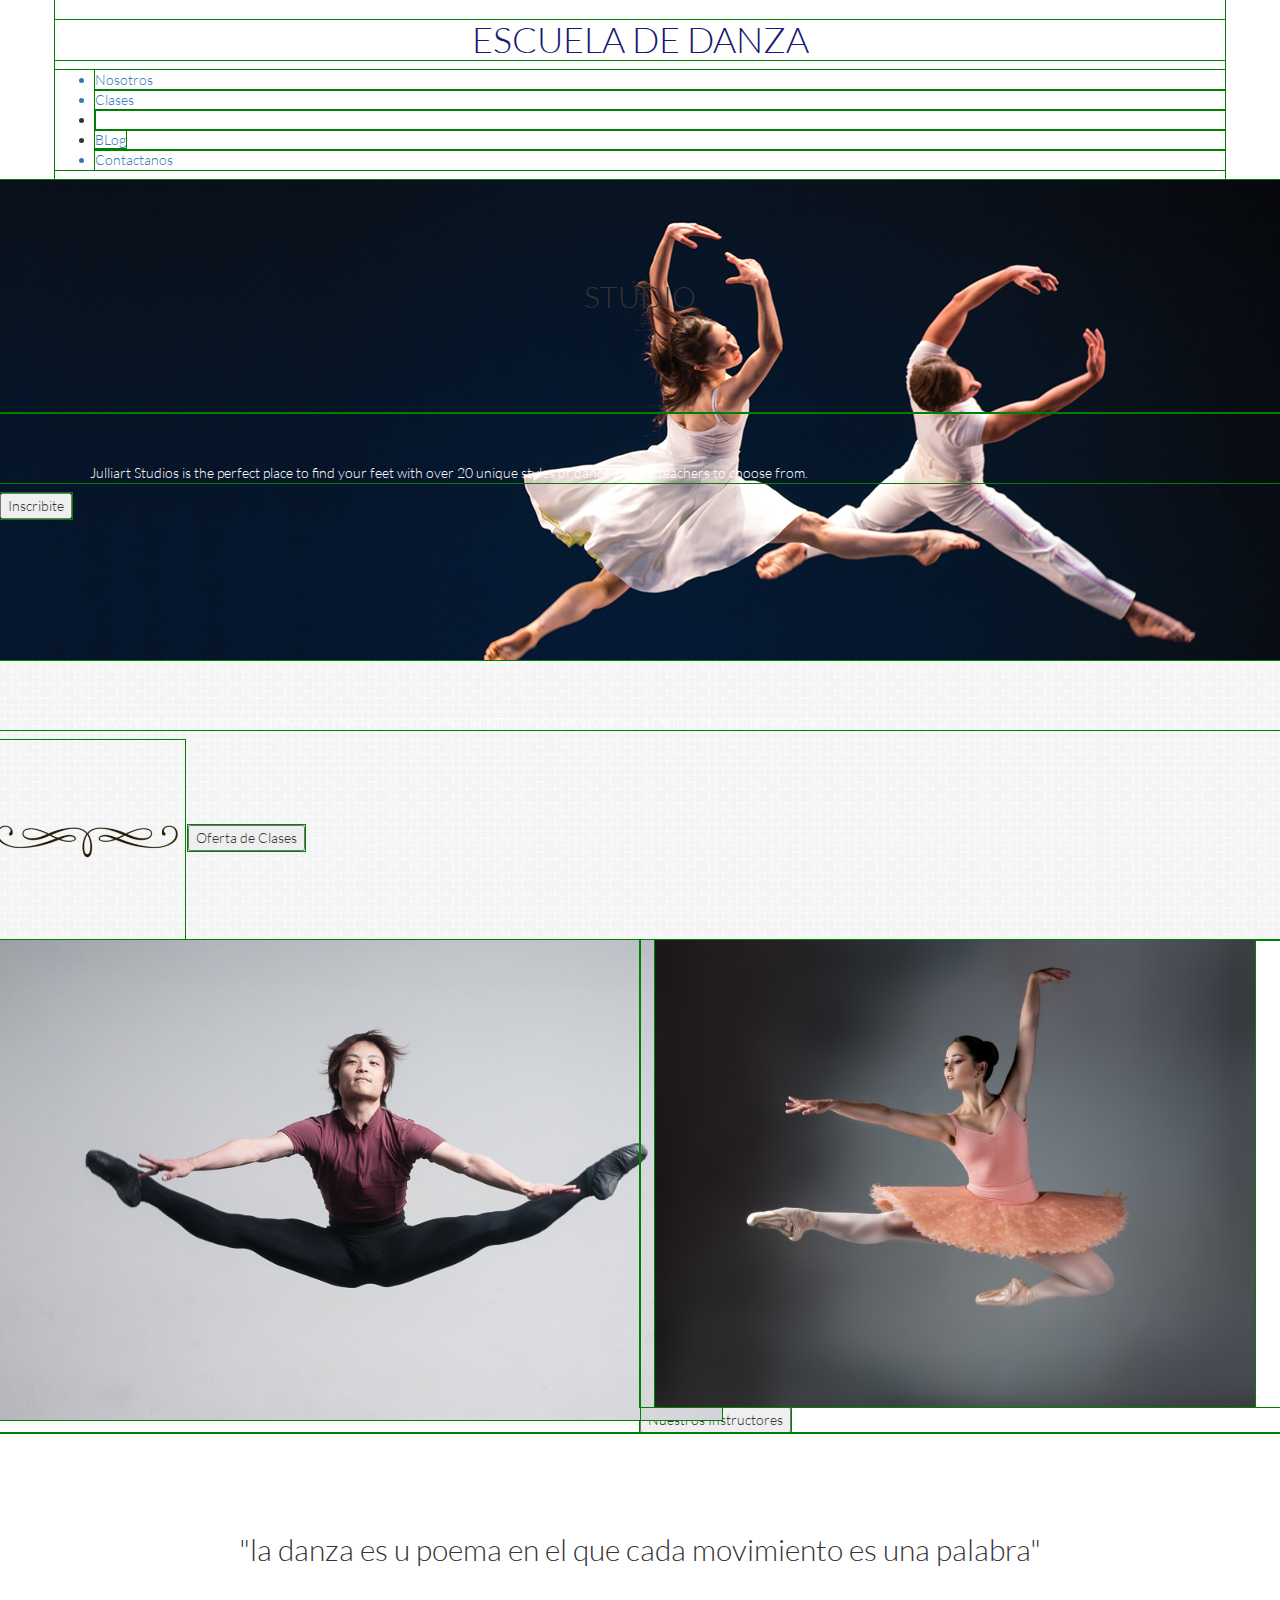
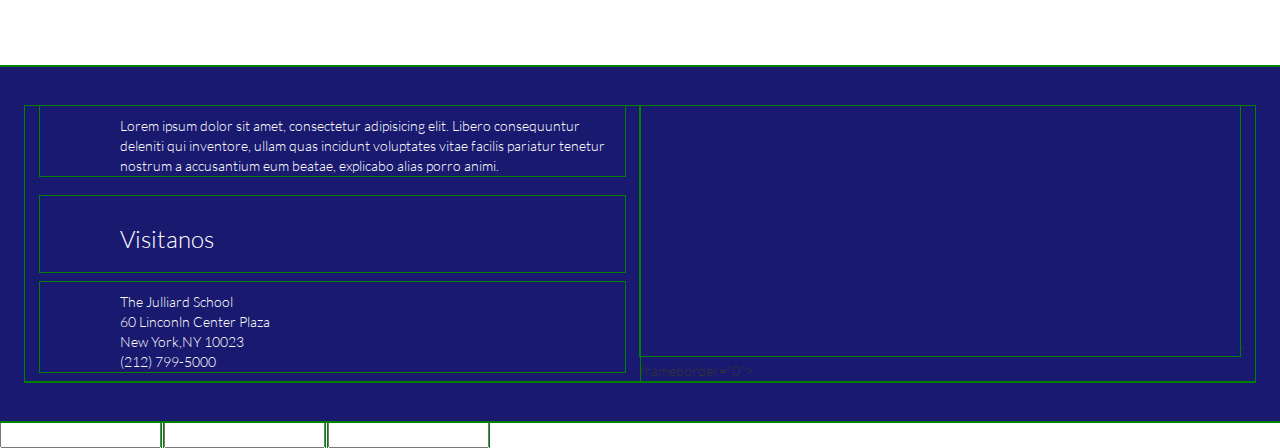
==== index.html @ e8a9543d "avance" ====
<!DOCTYPE html>
<html>
<head>
	<meta charset="UTF-8">
	<title>Escuela de Danza</title>
	<link rel='stylesheet' type='text/css' href='http://fonts.googleapis.com/css?family=Montserrat:400,700'>
	<link rel="stylesheet" type="text/css" href="css/bootstrap.css">
	<link rel="stylesheet" type="text/css" href="css/utilities.css">
	<link rel="stylesheet" type="text/css" href="css/common.css">
	<link rel="stylesheet" type="text/css" href="css/main.css">
</head>
<body>
	<!-- header -->
	<header>
		    <div class="container">
                <div class="row">
                    <div class="HERO">
                        <h1>ESCUELA DE DANZA </h1>
                         <ul>
                              <a href="#"><li>Nosotros</li></a>
                              <a href="#"><li>Clases<li></a>
                              <a href="#"><li>BLog</li></a>
                              <a href="#"><li>Contactanos</li></a>
                         </ul>
                    </div>
                </div>
            </div>
            
            
            <div class="hero section">
                <div class="row">
                   <div class="col-md-12">
                     <div class="letra">
                       <h2>STUDIO</h2>
                       <p>Julliart Studios is the perfect place to find your feet with over 20 unique styles of dance and 80 teachers to choose from.</p><button> Inscribite</button>
                      </div>
                   </div>
                </div>
            </div>
     </header>
       
 <!-- section -->
      
       <section class="medio">
         
         
          <div class="row">
            <div class="col-md-">
                <p>Julliart cuenta con una amplia trayectora y reputacion ,brindando una formacion de excelencia a cientos de amantes de la danza </p><img src="img/decoration_1.png" height=200px>
                <button>Oferta de Clases</button>
            </div>
         </div>
     </section>
          
         <section class="profesores">
        
            <div class="row">
              <div class="col-md-6">
                    <img src="img/instructor_4.jpg" height=480px >
              </div>
              <div class="col-md-6">
                    <img src="img/profesor_9.jpg" alt="">  
              </div>
              
              <button>Nuestros Instructores</button>
            </div>
            
            <h2>"la danza es u poema en el que cada movimiento es una palabra"</h2>
  
       </section> 
             
  <section class="mapa">
    <div class="row">
       <div class="parrafo">
          <div class="col-md-6">
             <p>Lorem ipsum dolor sit amet, consectetur adipisicing elit. Libero consequuntur deleniti qui inventore, ullam quas incidunt voluptates vitae facilis pariatur tenetur nostrum a accusantium eum beatae, explicabo alias porro animi.</p>
             
             <h3>Visitanos </h3>
             <p>The Julliard School <br >60 Linconln Center Plaza <br>New York,NY 10023 <br>(212) 799-5000</p>
             
             
    
              
          </div>
           
    
     <iframe src="https://www.google.com/maps/embed?pb=!1m18!1m12!1m3!1d3021.4664374888434!2d-73.98501728478952!3d40.77375867932514!2m3!1f0!2f0!3f0!3m2!1i1024!2i768!4f13.1!3m3!1m2!1s0x89c2585ff9df2f6d%3A0xf876ccebba645bff!2sEscuela+Juilliard!5e0!3m2!1ses-419!2spe!4v1479750866499" width="600" height="250" frameborder="0" style="border:0" allowfullscreen></iframe>" frameborder="0">
     
        </div>
        
    </div>
     
  </section> 
             
                     
<section class="contactanos">
  
   <input type="Nombre">
   <input type="Email">
   <input type="Mensaje">
   
</section>
             
              
                            
                                   
                                                 
        
        
</body>
</html>
---- css/utilities.css ----
/*Global*/
*{
	font-family: "Latolight";
}

@font-face{
	font-family: LatoHeavy;
	src: url(../fonts/LatoHeavy.ttf);
}
@font-face{
	font-family:Latolight ;
	src: url(../fonts/Latolight.ttf);
}
@font-face{
	font-family: DolceVita;
	src: url(../fonts/DolceVita.ttf);
}
@font-face{
	font-family: Neoteric-Bold;
	src: url(../fonts/Neoteric-Bold.ttf);
}

/* Shortcuts */

.pd-0{
	padding: 0;
}
.pt-5{
	padding-top: 5%;
}
.pb-5{
	padding-bottom: 5%;
}
.mg-0{
	margin: 0;
}
.w-100{
	width: 100%;
}
.lh{
	line-height: 1.5;
}
.text-center{
	text-align: center;
}
.text-left{
	text-align: left;
}
.text-white{
	color: white;
}
.text-gray{
	color: rgb(83, 88, 95);
}
.text-blue{
 color: #192951;
}
.a-none-decoration{
	text-decoration: none;
}
.bg-gray{
	background-color: rgb(244, 244, 244);
}
.bg-img-block{
	background-size: cover;
	background-repeat: no-repeat;
	background-position: center;
}
---- css/common.css ----
/* Inserta tu codigo que es común para todas las páginas aqui */
---- css/main.css ----
/* header */
body{
    font-family:Montserrat:400,700';
    margin:0px;
    padding: 0px;
}
*{
    outline: 1px solid green
}
h1{
    text-align: center;
    color:  midnightblue;
}
.list-menu{
    list-style: none;
    text-align: center;
}
.list-menu li{
    display: inline-block;
    
}
.list-menu a{
 margin-left: 50px;

}


/* hero section */
.letra{
    background: url(../img/dance_1.jpg);
    height: 480px;   
}

.letra .lg{
    font-size: 50px;
    
}

.letra .lg ,p {
    color: white;
    padding: 50px  90px 0px 90px;   
}
.medio{
    background:url(../img/textura_2.jpg);
    
}
h4 {
    text-align: center;
    font-size: 20px;
    padding-top: 30px;
}
.medio .fondo{
    position: relative;
    left: 720px;
}
.boton {
    text-align: center;
  
    
}
.boton button{
 background: midnightblue;
 color: white;
 padding:20px 80px; 
 font-size: 20px;
 border-radius: 10%;
}
.fixed .uno{
   background:url(../img/instructor_4.jpg);
    background-size: 100%;
   height: 500px;
   
}
.fixed .dos{
   background:url(../img/profesor_9.jpg);
    background-repeat: no-repeat;
    background-size: 100%;
   height: 500px;
   

}

h2{
    text-align: center;
    padding: 100px;
    margin: 0px;
}
.mapa{
    background:  midnightblue;
    padding: 40px;

    
}

.mapa h3{
    color: white;
    padding: 30px 0 20px 80px;
}

.mapa p{
    padding: 10px  0px  0px 80px;
}





/* Inserta tu codigo aqui */
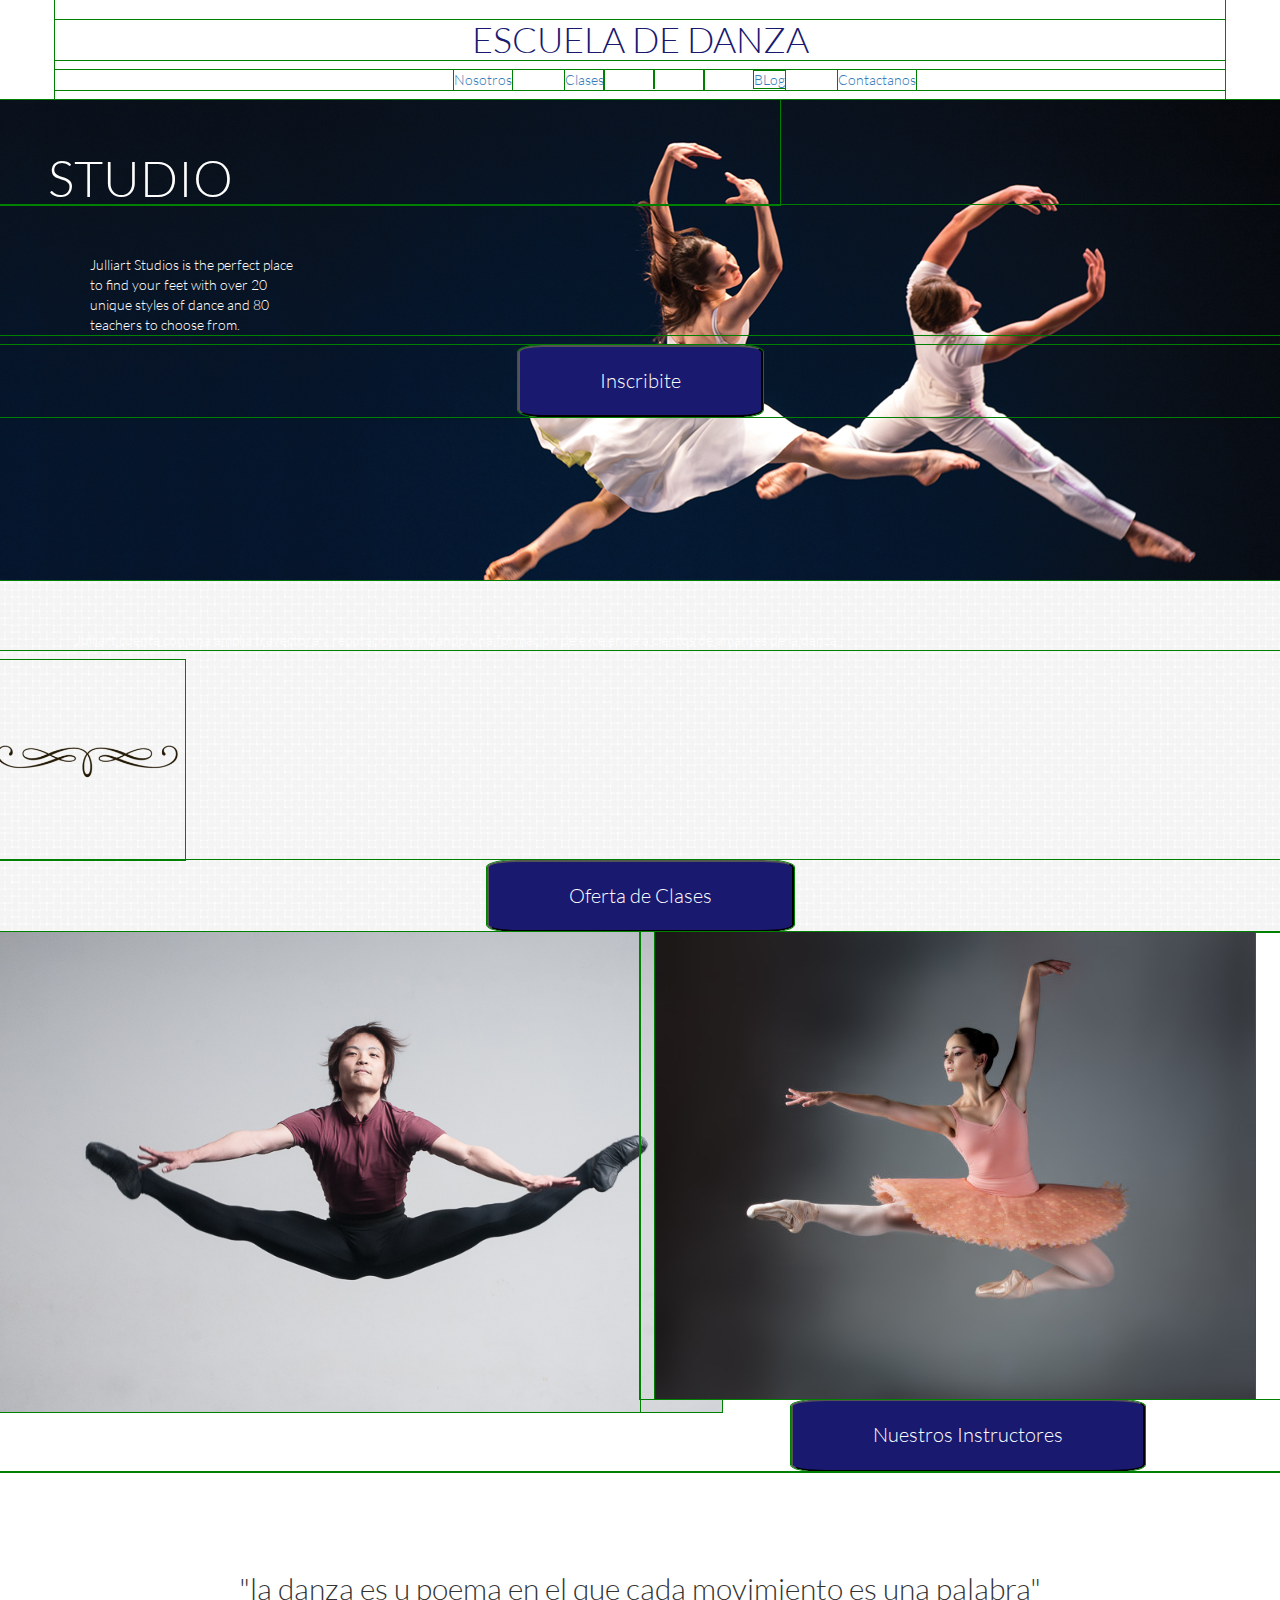
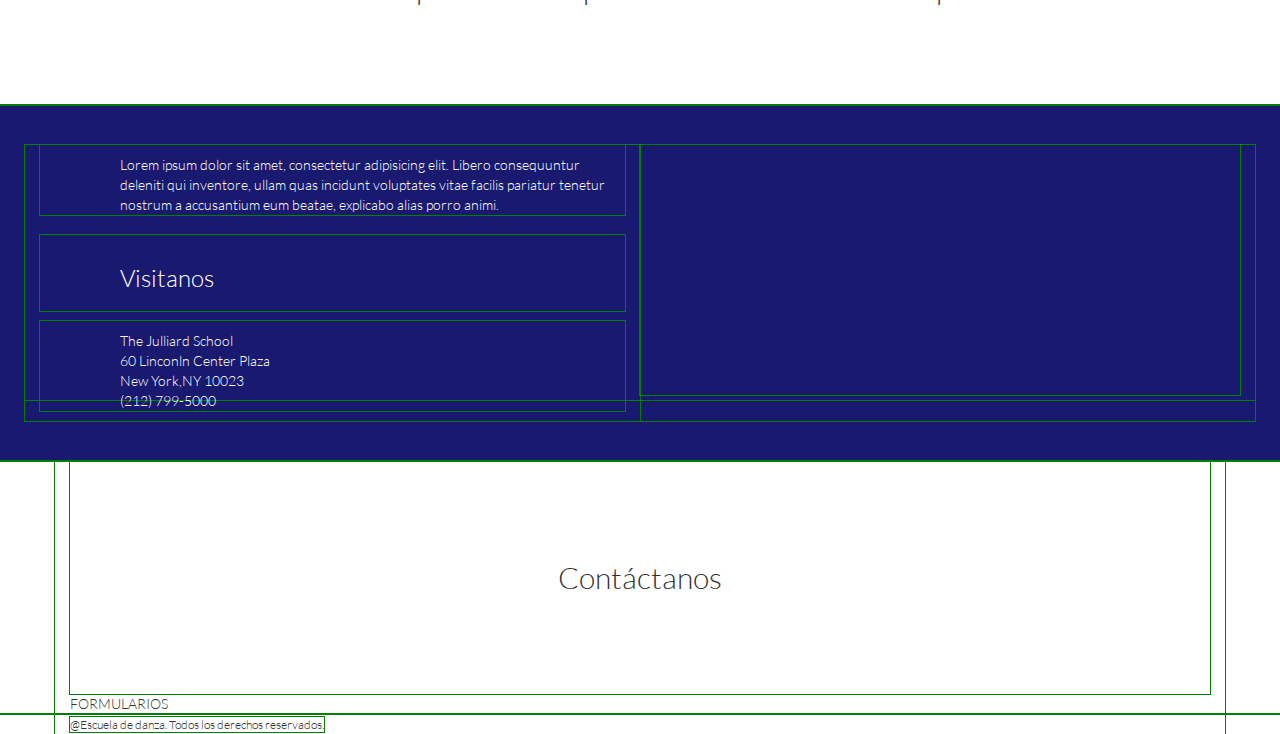
==== commit 5087c6fd: "seborro" ====
--- a/index.html
+++ b/index.html
@@ -16,7 +16,7 @@
                 <div class="row">
                     <div class="HERO">
                         <h1>ESCUELA DE DANZA </h1>
-                         <ul>
+                         <ul class="list-menu">
                               <a href="#"><li>Nosotros</li></a>
                               <a href="#"><li>Clases<li></a>
                               <a href="#"><li>BLog</li></a>
@@ -31,8 +31,10 @@
                 <div class="row">
                    <div class="col-md-12">
                      <div class="letra">
-                       <h2>STUDIO</h2>
-                       <p>Julliart Studios is the perfect place to find your feet with over 20 unique styles of dance and 80 teachers to choose from.</p><button> Inscribite</button>
+                       <h2 class="lg">STUDIO</h2>
+                       <p>Julliart Studios is the perfect place  <br>to find your feet with over 20 <br>  unique styles of dance and 80  <br>teachers to choose from. <br></p> 
+                        <div class="boton"><button> Inscribite</button></div>
+
                       </div>
                    </div>
                 </div>
@@ -47,7 +49,8 @@
           <div class="row">
             <div class="col-md-">
                 <p>Julliart cuenta con una amplia trayectora y reputacion ,brindando una formacion de excelencia a cientos de amantes de la danza </p><img src="img/decoration_1.png" height=200px>
-                <button>Oferta de Clases</button>
+                <div class="boton">
+                <button>Oferta de Clases</button></div>
             </div>
          </div>
      </section>
@@ -61,8 +64,8 @@
               <div class="col-md-6">
                     <img src="img/profesor_9.jpg" alt="">  
               </div>
-              
-              <button>Nuestros Instructores</button>
+               <div class="boton">
+              <button>Nuestros Instructores</button></div>
             </div>
             
             <h2>"la danza es u poema en el que cada movimiento es una palabra"</h2>
@@ -84,7 +87,7 @@
           </div>
            
     
-     <iframe src="https://www.google.com/maps/embed?pb=!1m18!1m12!1m3!1d3021.4664374888434!2d-73.98501728478952!3d40.77375867932514!2m3!1f0!2f0!3f0!3m2!1i1024!2i768!4f13.1!3m3!1m2!1s0x89c2585ff9df2f6d%3A0xf876ccebba645bff!2sEscuela+Juilliard!5e0!3m2!1ses-419!2spe!4v1479750866499" width="600" height="250" frameborder="0" style="border:0" allowfullscreen></iframe>" frameborder="0">
+     <iframe src="https://www.google.com/maps/embed?pb=!1m18!1m12!1m3!1d3021.4664374888434!2d-73.98501728478952!3d40.77375867932514!2m3!1f0!2f0!3f0!3m2!1i1024!2i768!4f13.1!3m3!1m2!1s0x89c2585ff9df2f6d%3A0xf876ccebba645bff!2sEscuela+Juilliard!5e0!3m2!1ses-419!2spe!4v1479750866499" width="600" height="250" frameborder="0" style="border:0" allowfullscreen></iframe>
      
         </div>
         
@@ -93,13 +96,19 @@
   </section> 
              
                      
-<section class="contactanos">
-  
-   <input type="Nombre">
-   <input type="Email">
-   <input type="Mensaje">
-   
-</section>
+<!---------- CONTACTANOS ---------->
+    <section class="contactanos">
+        <div class="container">
+            <h2>Contáctanos</h2>
+            FORMULARIOS
+        </div>
+    </section
+<!--------------------------------------------------------- FOOTER ----------->
+<footer>
+    <div class="container">
+        <small>@Escuela de danza. Todos los derechos reservados.</small>
+    </div>
+</footer>
              
               
                             
--- a/css/main.css
+++ b/css/main.css
@@ -33,6 +33,8 @@
 
 .letra .lg{
     font-size: 50px;
+    position: relative;
+    right: 500px;
     
 }
 
@@ -75,7 +77,8 @@
    background:url(../img/profesor_9.jpg);
     background-repeat: no-repeat;
     background-size: 100%;
-   height: 500px;
+    height: 500px;
+    border:1px solid midnightblue;
    
 
 }
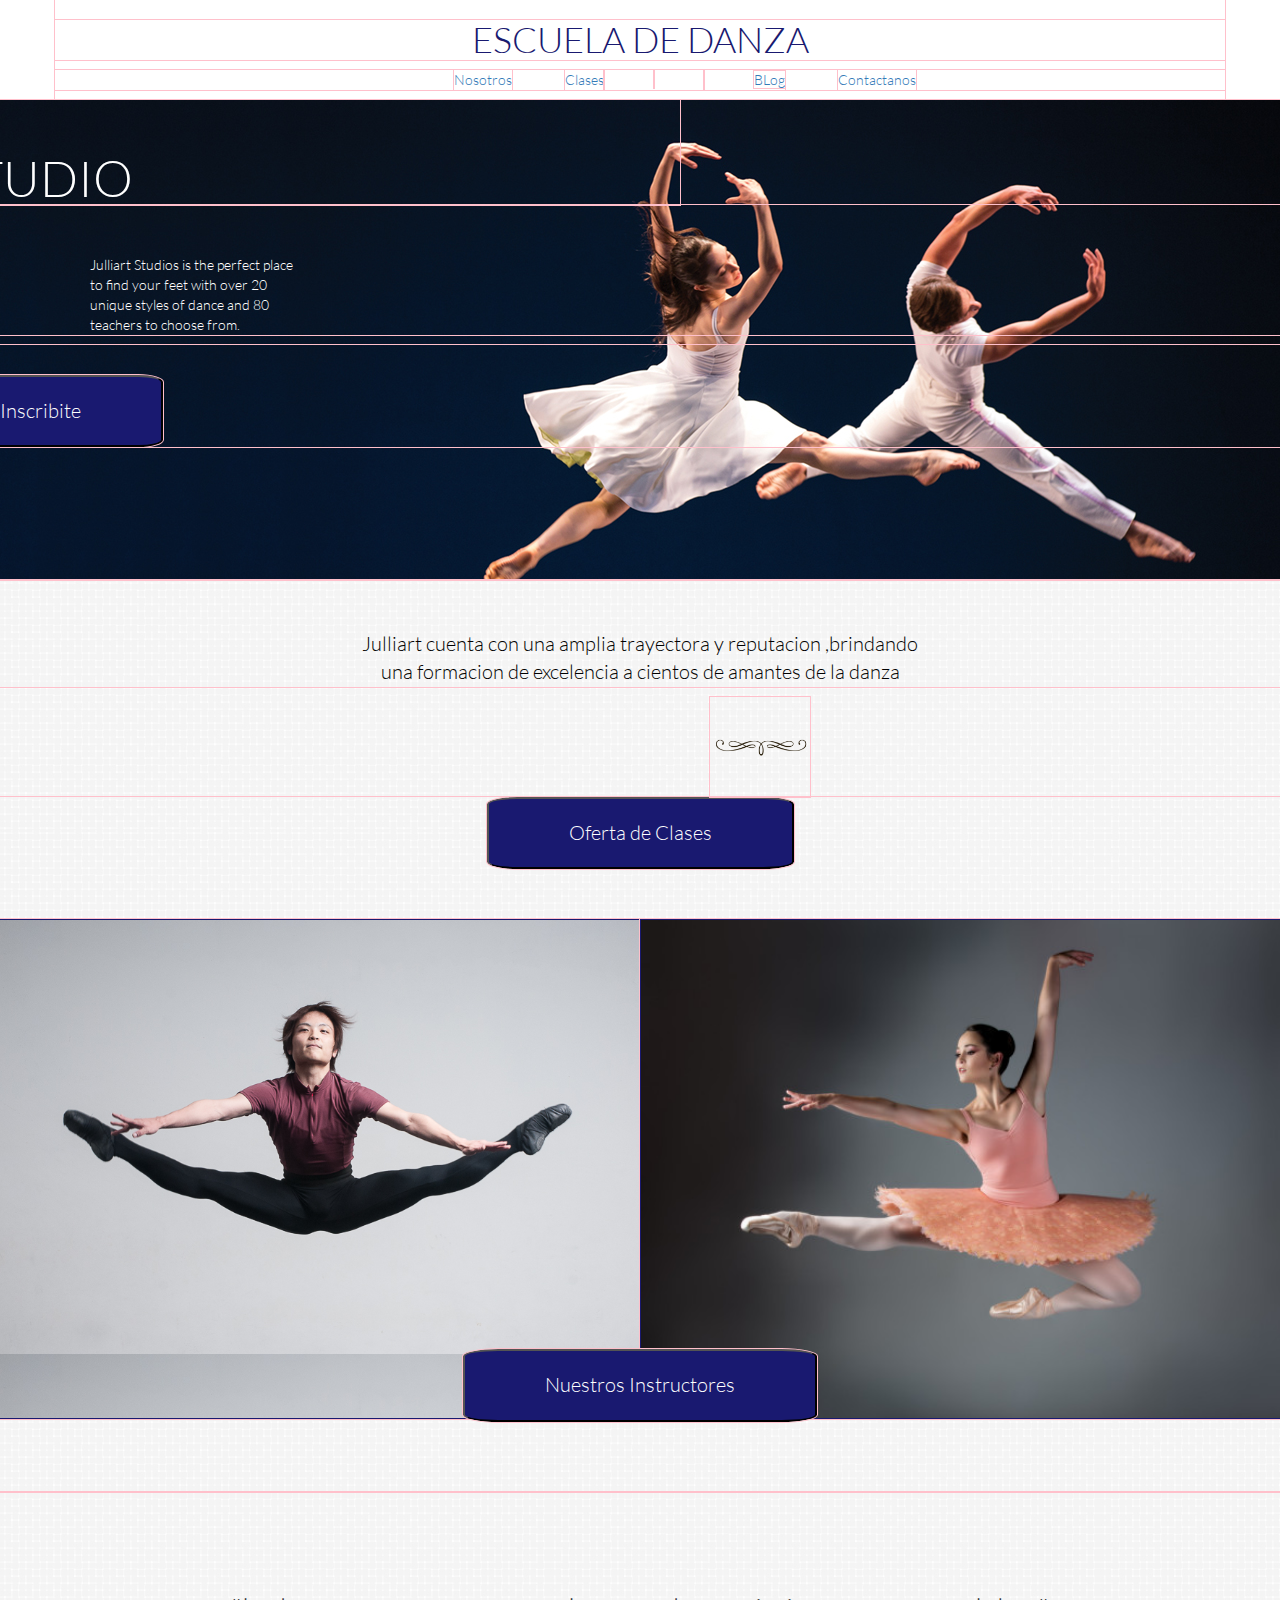
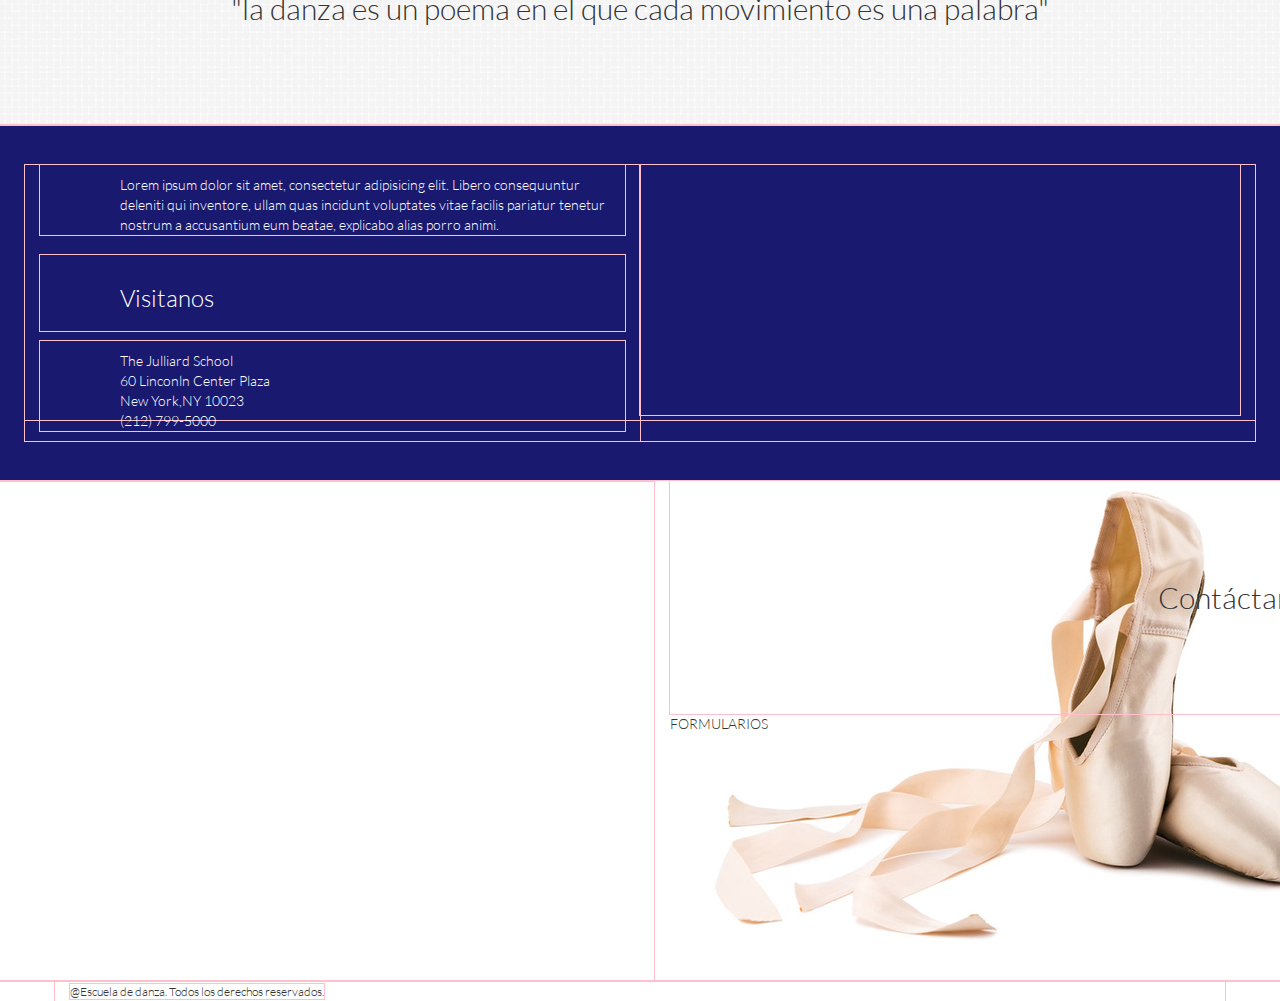
==== commit aabd6009: "avance" ====
--- a/index.html
+++ b/index.html
@@ -33,7 +33,7 @@
                      <div class="letra">
                        <h2 class="lg">STUDIO</h2>
                        <p>Julliart Studios is the perfect place  <br>to find your feet with over 20 <br>  unique styles of dance and 80  <br>teachers to choose from. <br></p> 
-                        <div class="boton"><button> Inscribite</button></div>
+                        <div class="boton"><button class="izw"> Inscribite</button></div>
 
                       </div>
                    </div>
@@ -47,10 +47,10 @@
          
          
           <div class="row">
-            <div class="col-md-">
-                <p>Julliart cuenta con una amplia trayectora y reputacion ,brindando una formacion de excelencia a cientos de amantes de la danza </p><img src="img/decoration_1.png" height=200px>
+            <div class="col-md-12"fonfo>
+                <p>Julliart cuenta con una amplia trayectora y reputacion ,brindando <br>     una formacion de excelencia a cientos de amantes de la danza </p><img class="fondo"  src="img/decoration_1.png" height=100px>
                 <div class="boton">
-                <button>Oferta de Clases</button></div>
+                <button class="oferta">Oferta de Clases</button></div>
             </div>
          </div>
      </section>
@@ -58,17 +58,17 @@
          <section class="profesores">
         
             <div class="row">
-              <div class="col-md-6">
-                    <img src="img/instructor_4.jpg" height=480px >
+              <div class="col-md-6 uno">
+                    
               </div>
-              <div class="col-md-6">
-                    <img src="img/profesor_9.jpg" alt="">  
+              <div class="col-md-6 dos">
+                   
               </div>
                <div class="boton">
-              <button>Nuestros Instructores</button></div>
+              <button class="instructores">Nuestros Instructores</button></div>
             </div>
             
-            <h2>"la danza es u poema en el que cada movimiento es una palabra"</h2>
+            <h2>"la danza es un poema en el que cada movimiento es una palabra"</h2>
   
        </section> 
              
@@ -102,8 +102,8 @@
             <h2>Contáctanos</h2>
             FORMULARIOS
         </div>
-    </section
-<!--------------------------------------------------------- FOOTER ----------->
+    </section>
+<!------------- FOOTER ----------->
 <footer>
     <div class="container">
         <small>@Escuela de danza. Todos los derechos reservados.</small>
--- a/css/common.css
+++ b/css/common.css
@@ -1 +1,31 @@
-/* Inserta tu codigo que es común para todas las páginas aqui */+/* Inserta tu codigo que es común para todas las páginas aqui */
+
+
+*{
+    outline: 1px solid pink;
+}
+h1{
+    text-align: center;
+    color:  midnightblue;
+}
+.list-menu{
+    list-style: none;
+    text-align: center;
+}
+.list-menu li{
+    display: inline-block;
+    
+}
+.list-menu a{
+ margin-left: 50px;
+
+}
+
+.boton button{
+ background: midnightblue;
+ color: white;
+ padding:20px 80px; 
+ font-size: 20px;
+ border-radius: 10%;
+}
+
--- a/css/main.css
+++ b/css/main.css
@@ -5,7 +5,7 @@
     padding: 0px;
 }
 *{
-    outline: 1px solid green
+    outline: 1px solid pink;
 }
 h1{
     text-align: center;
@@ -31,10 +31,11 @@
     height: 480px;   
 }
 
-.letra .lg{
+.letra .lg {
     font-size: 50px;
     position: relative;
-    right: 500px;
+    right:600px;
+    color: white;
     
 }
 
@@ -42,7 +43,7 @@
     color: white;
     padding: 50px  90px 0px 90px;   
 }
-.medio{
+.medio , .profesores{
     background:url(../img/textura_2.jpg);
     
 }
@@ -51,14 +52,33 @@
     font-size: 20px;
     padding-top: 30px;
 }
+.medio p{
+    color: black;
+    font-size: 20px;
+    text-align: center
+}
 .medio .fondo{
     position: relative;
-    left: 720px;
+    left: 710px;
 }
 .boton {
     text-align: center;
   
     
+}
+
+.boton .izw{
+    position: relative;
+    right:600px;
+    margin-top: 30px;
+}
+.boton .oferta{
+    margin-bottom: 50px;
+    
+}
+.boton .instructores{
+  position: relative; 
+    top: -70px;
 }
 .boton button{
  background: midnightblue;
@@ -67,26 +87,28 @@
  font-size: 20px;
  border-radius: 10%;
 }
-.fixed .uno{
+.profesores .col-md-6{
+    padding: 0px;
+}
+.profesores .uno{
    background:url(../img/instructor_4.jpg);
-    background-size: 100%;
+   background-size: 100%;
    height: 500px;
+   border:1px solid midnightblue;
    
 }
-.fixed .dos{
+.profesores .dos{
    background:url(../img/profesor_9.jpg);
     background-repeat: no-repeat;
     background-size: 100%;
     height: 500px;
     border:1px solid midnightblue;
-   
-
 }
 
 h2{
-    text-align: center;
     padding: 100px;
     margin: 0px;
+    text-align: center;
 }
 .mapa{
     background:  midnightblue;
@@ -104,6 +126,16 @@
     padding: 10px  0px  0px 80px;
 }
 
+.contactanos .container{
+    background: url(../img/shoes_1.jpg);
+    background-repeat: no-repeat;
+    height: 500px;
+    position: relative;
+    left: 600px;
+    
+}
+
+
 
 
 
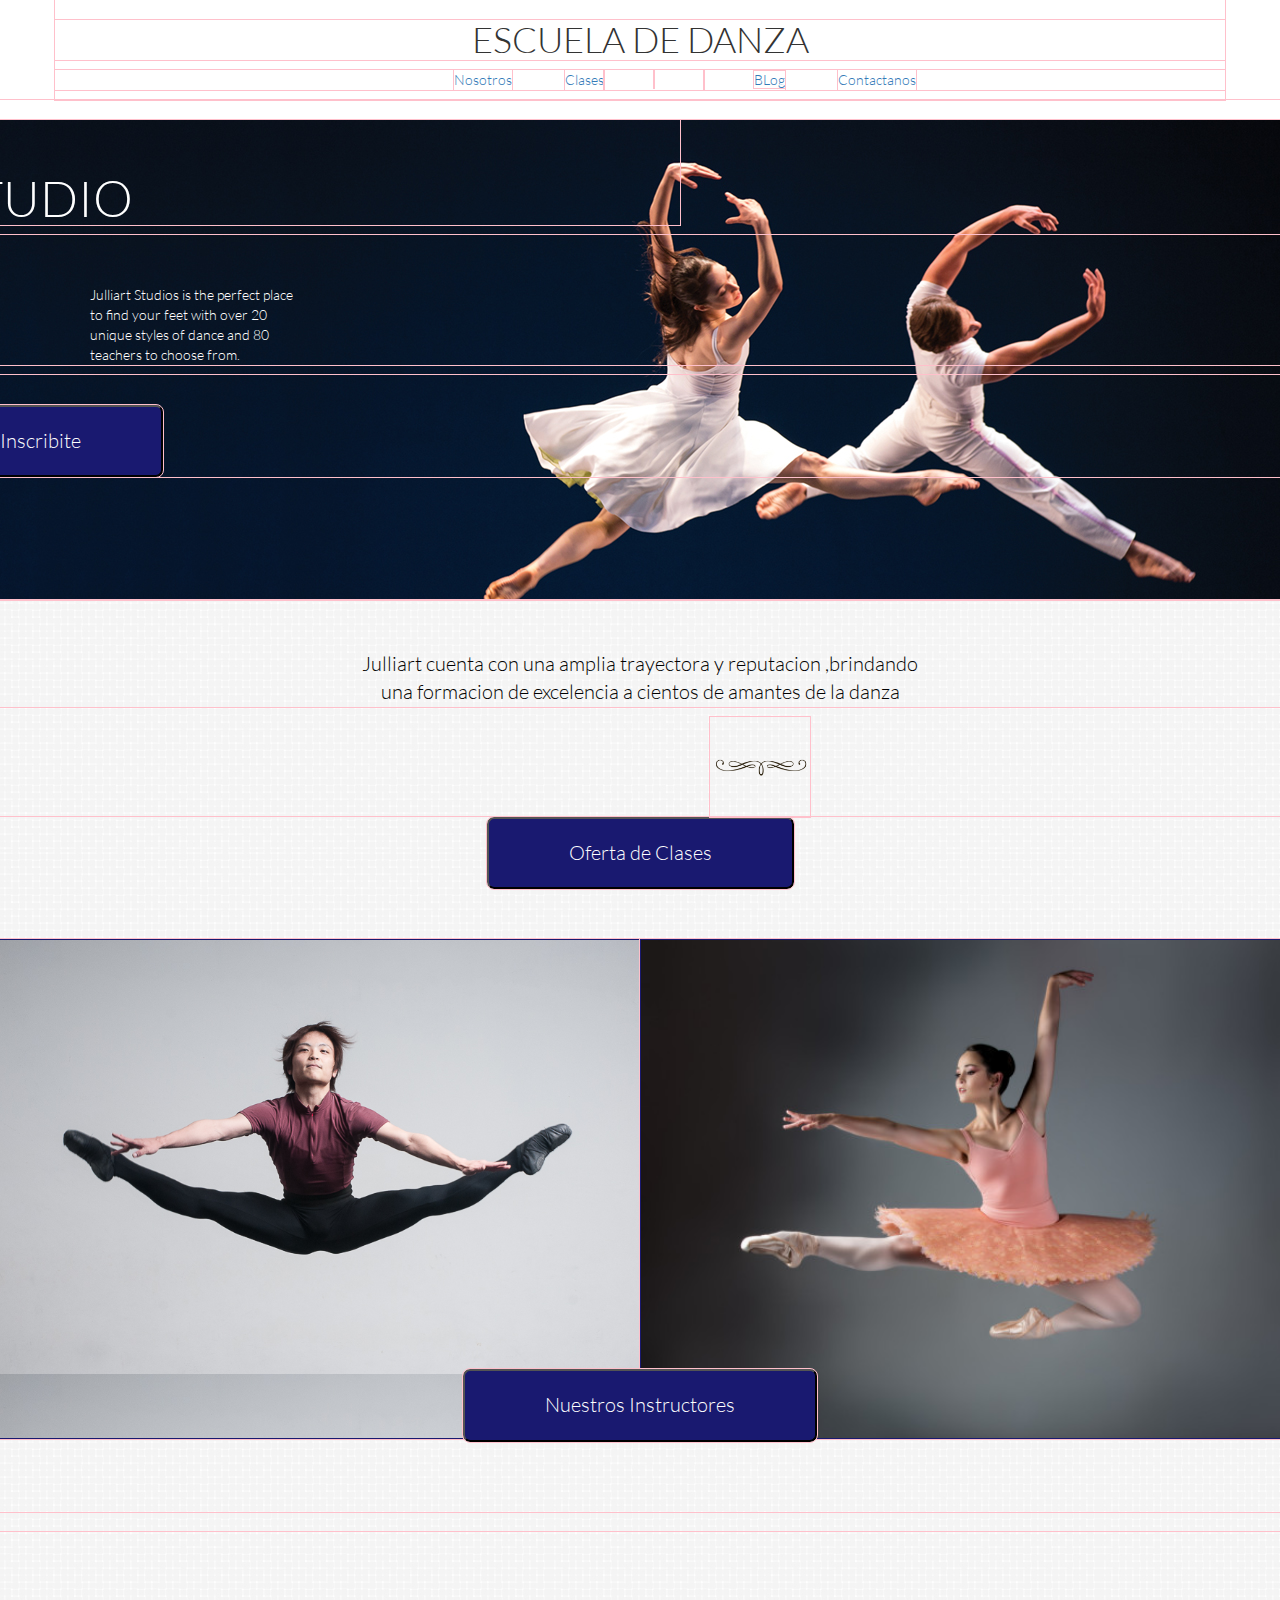
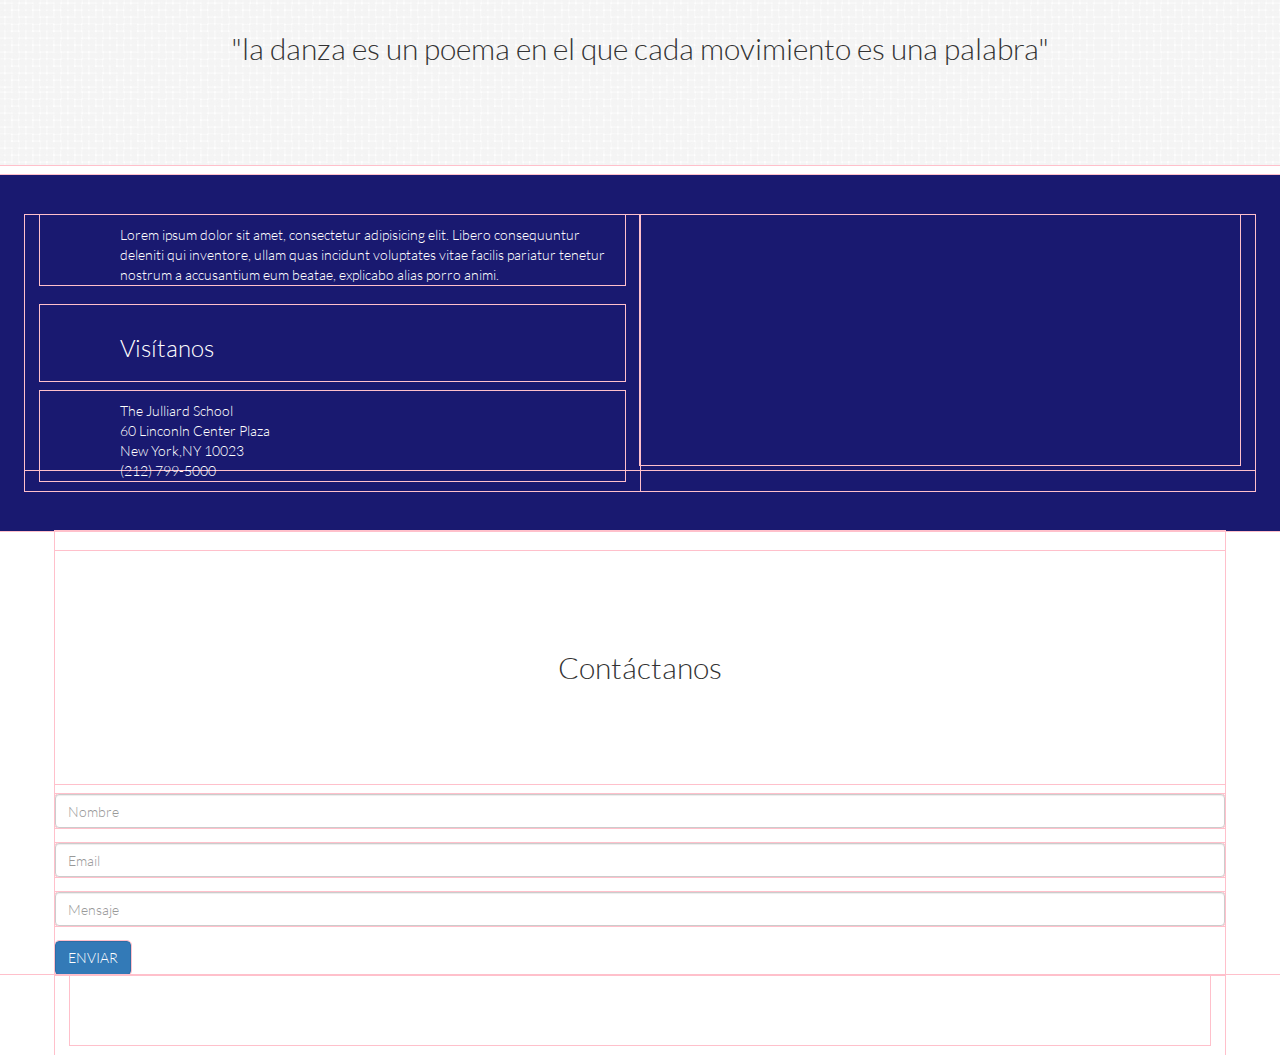
==== commit ea0f1924: "casiultimo" ====
--- a/index.html
+++ b/index.html
@@ -8,19 +8,20 @@
 	<link rel="stylesheet" type="text/css" href="css/utilities.css">
 	<link rel="stylesheet" type="text/css" href="css/common.css">
 	<link rel="stylesheet" type="text/css" href="css/main.css">
+	<link rel="stylesheet" href="css/bootstrap.min.css">
 </head>
 <body>
-	<!-- header -->
+	<!-------------------------------- header --------------------------------------->
 	<header>
 		    <div class="container">
                 <div class="row">
                     <div class="HERO">
                         <h1>ESCUELA DE DANZA </h1>
                          <ul class="list-menu">
-                              <a href="#"><li>Nosotros</li></a>
-                              <a href="#"><li>Clases<li></a>
-                              <a href="#"><li>BLog</li></a>
-                              <a href="#"><li>Contactanos</li></a>
+                              <a href="#nosotros"><li>Nosotros</li></a>
+                              <a href="#clases"><li>Clases<li></a>
+                              <a href="#blog"><li>BLog</li></a>
+                              <a href="#contactanos"><li>Contactanos</li></a>
                          </ul>
                     </div>
                 </div>
@@ -40,8 +41,8 @@
                 </div>
             </div>
      </header>
-       
- <!-- section -->
+  <!--------------------------------end  header --------------------------------------->     
+ <!-- -----------------------------------------------section-------------------- -->
       
        <section class="medio">
          
@@ -54,7 +55,8 @@
             </div>
          </div>
      </section>
-          
+  <!-- -----------------------------------------------section medio-------------------- -->
+              
          <section class="profesores">
         
             <div class="row">
@@ -71,14 +73,15 @@
             <h2>"la danza es un poema en el que cada movimiento es una palabra"</h2>
   
        </section> 
-             
+    <!-- -----------------------------------------------end section profesores----------------------- -->
+     <!-- -----------------------------------------------section mapa----------------------- -->          
   <section class="mapa">
     <div class="row">
        <div class="parrafo">
           <div class="col-md-6">
              <p>Lorem ipsum dolor sit amet, consectetur adipisicing elit. Libero consequuntur deleniti qui inventore, ullam quas incidunt voluptates vitae facilis pariatur tenetur nostrum a accusantium eum beatae, explicabo alias porro animi.</p>
              
-             <h3>Visitanos </h3>
+             <h3>Visítanos </h3>
              <p>The Julliard School <br >60 Linconln Center Plaza <br>New York,NY 10023 <br>(212) 799-5000</p>
              
              
@@ -95,26 +98,43 @@
      
   </section> 
              
-                     
+   <!-- -----------------------------------------------end section mapa----------------------- -->                    
 <!---------- CONTACTANOS ---------->
-    <section class="contactanos">
-        <div class="container">
-            <h2>Contáctanos</h2>
-            FORMULARIOS
-        </div>
-    </section>
-<!------------- FOOTER ----------->
-<footer>
     <div class="container">
-        <small>@Escuela de danza. Todos los derechos reservados.</small>
-    </div>
-</footer>
+	<div class="row box">
+		<div class="caja">
+			<strong><h2>Contáctanos</h2></strong>
+			<form>
+			     <div class="form-group">
+			         <input type="email" class="form-control"  placeholder="Nombre">
+			     </div>
+			     <div class="form-group">
+			         <input type="email" class="form-control" placeholder="Email">
+			     </div>
+			      <div class="form-group">
+			         <input type="textarea" class="form-control msj" placeholder="Mensaje">
+			     </div>
+			     <button type="submit" class="btn btn-primary">ENVIAR</button>
+			</form>
+		</div>
+	</div>
+</div>
+<!-------------------------------------------------------------- FOOTER ----------------------------------------------------- -->
+ 	<footer>
+       	<div class="container">
+           <div class="margen-pie">
+              <p class="text-gris"> &copy; Escuela de danza. Todos los derechos reservados</p>
+           </div>
+       	</div>        
+   	</footer>
+</body>
+<script src="js/jquery.js"></script>
+<script src="js/bootstrap.min.js"></script>
              
               
                             
                                    
                                                  
         
-        
-</body>
+
 </html>--- a/css/common.css
+++ b/css/common.css
@@ -1,9 +1,12 @@
 /* Inserta tu codigo que es común para todas las páginas aqui */
 
 
-*{
-    outline: 1px solid pink;
+body{
+    font-family:Montserrat:400,700';
+    margin:0px;
+    padding: 0px;
 }
+
 h1{
     text-align: center;
     color:  midnightblue;
@@ -21,11 +24,13 @@
 
 }
 
+
+
 .boton button{
  background: midnightblue;
  color: white;
  padding:20px 80px; 
  font-size: 20px;
- border-radius: 10%;
+ border-radius: 7px;
 }
 
--- a/css/main.css
+++ b/css/main.css
@@ -85,7 +85,7 @@
  color: white;
  padding:20px 80px; 
  font-size: 20px;
- border-radius: 10%;
+ border-radius: 7px;
 }
 .profesores .col-md-6{
     padding: 0px;
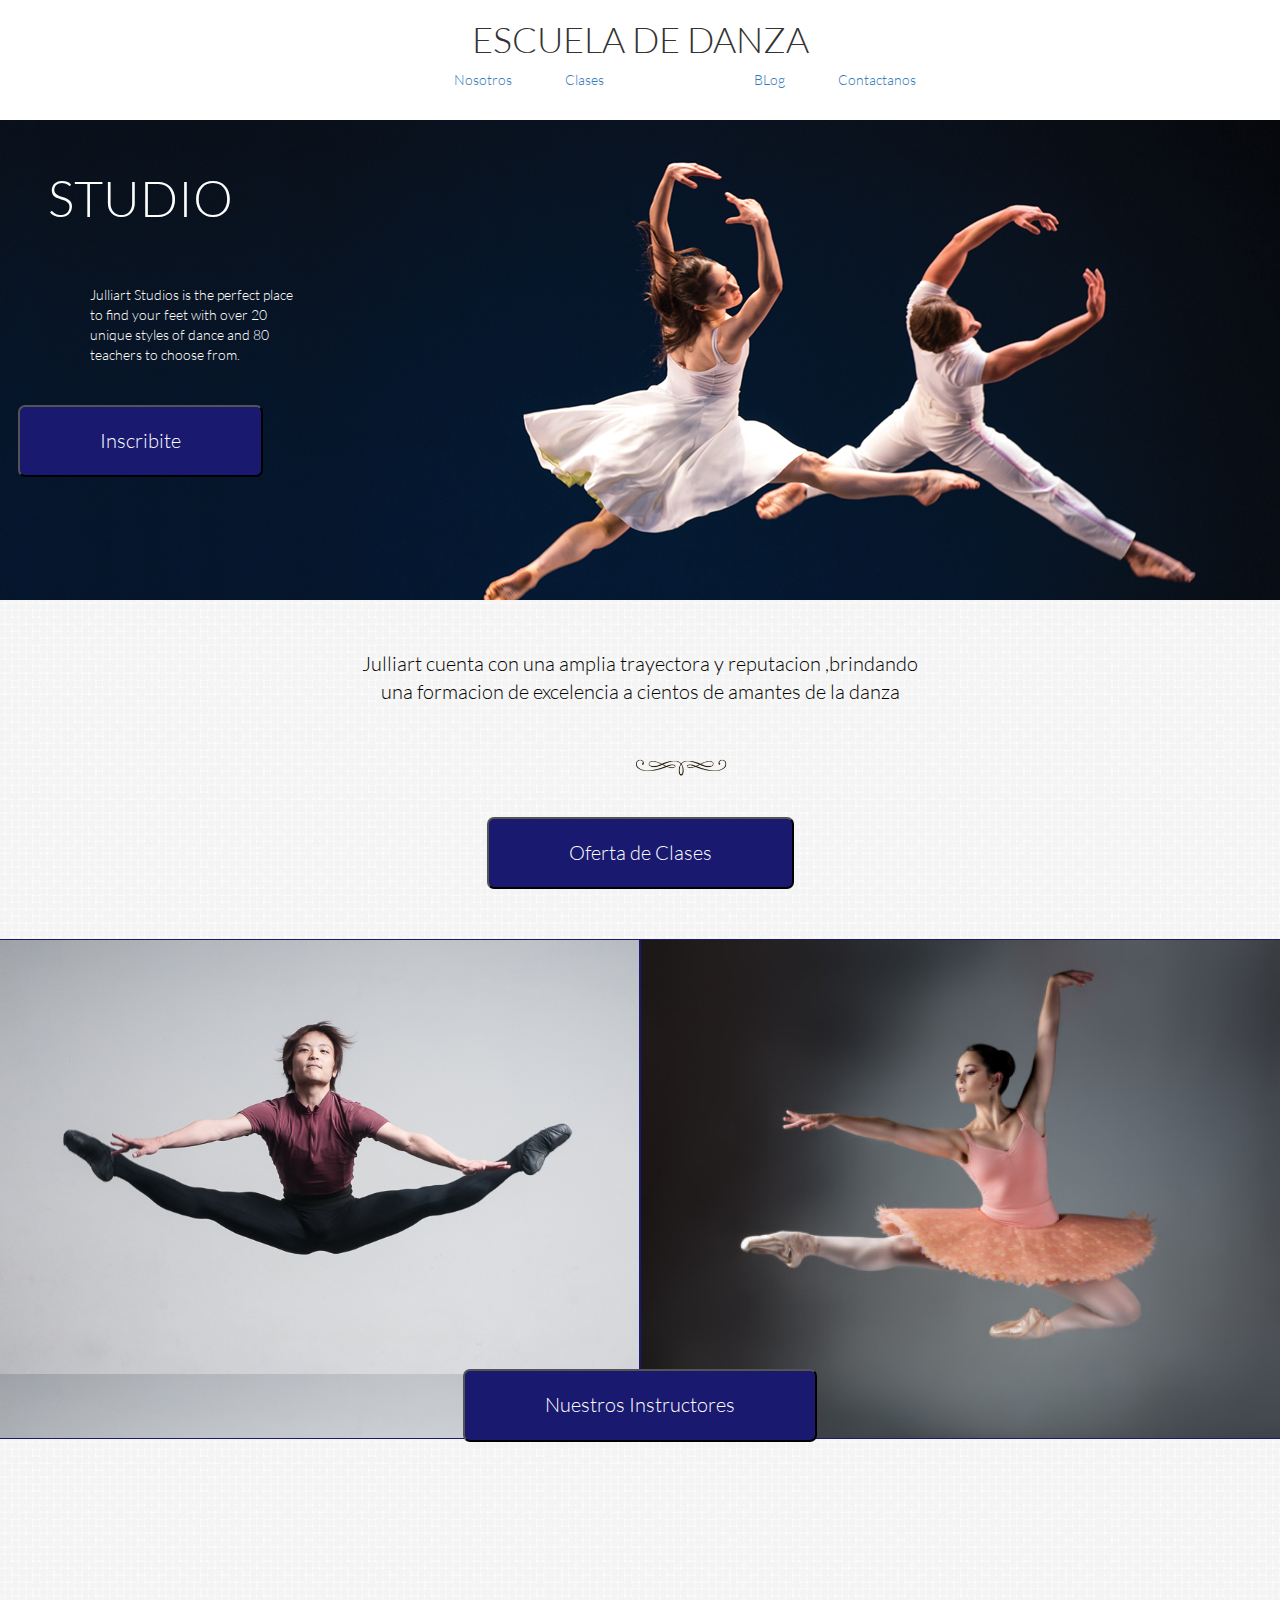
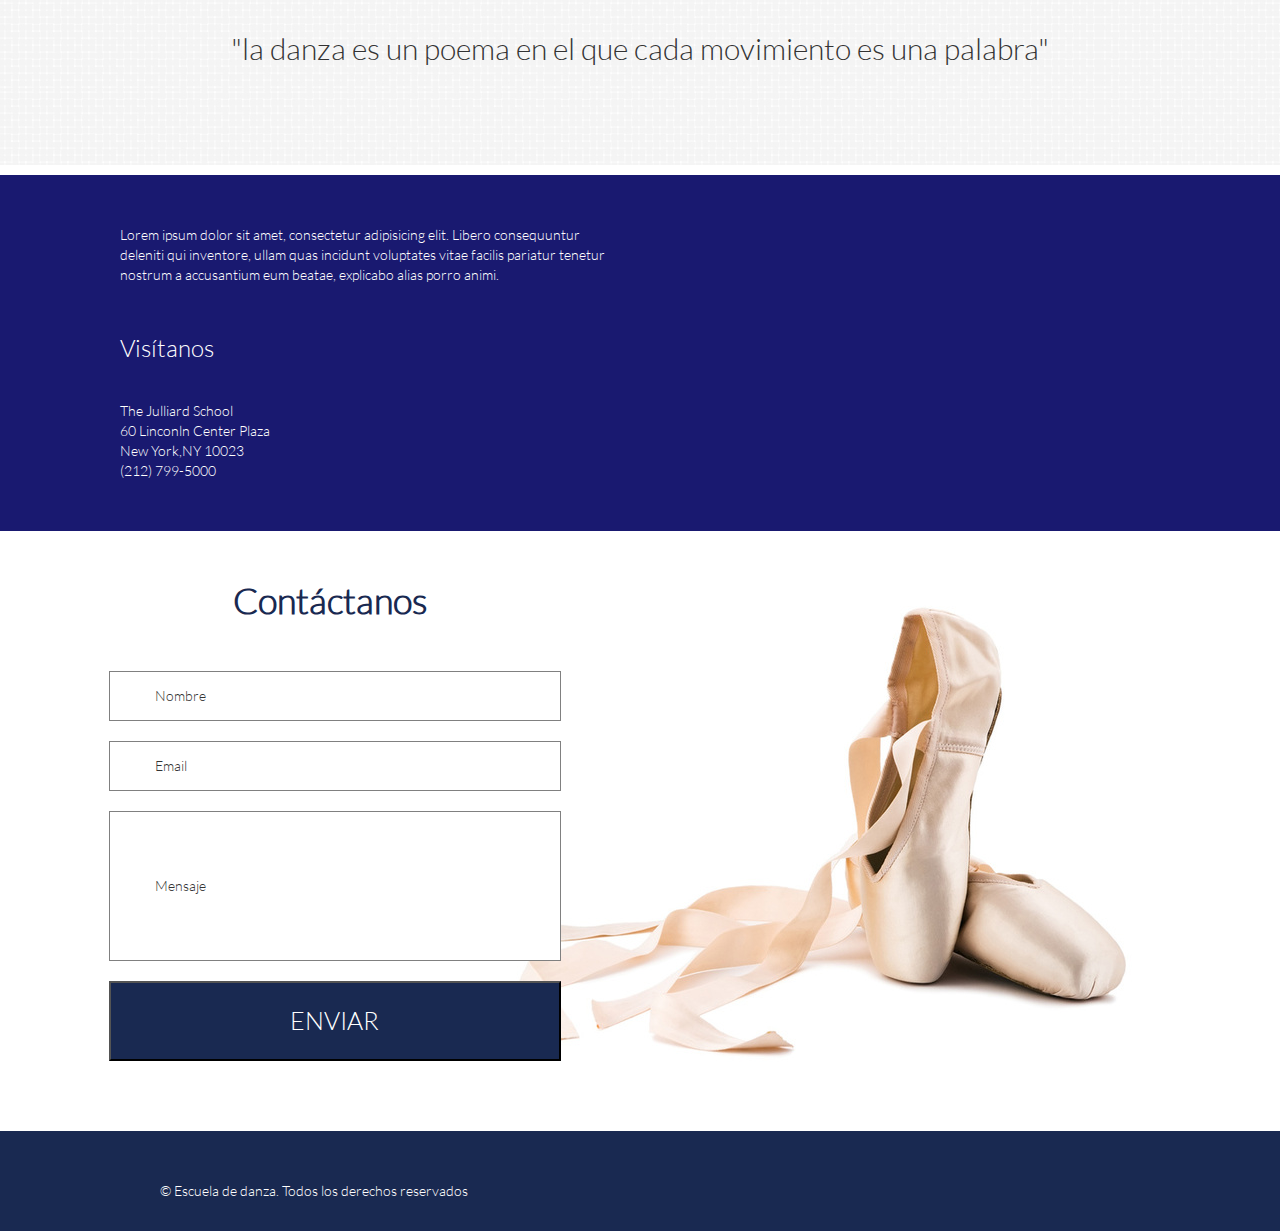
==== commit 513b62c9: "faltaico" ====
--- a/index.html
+++ b/index.html
@@ -11,17 +11,17 @@
 	<link rel="stylesheet" href="css/bootstrap.min.css">
 </head>
 <body>
-	<!-------------------------------- header --------------------------------------->
+	<!-------------------------------- header -------------------------------------->
 	<header>
 		    <div class="container">
                 <div class="row">
                     <div class="HERO">
                         <h1>ESCUELA DE DANZA </h1>
                          <ul class="list-menu">
-                              <a href="#nosotros"><li>Nosotros</li></a>
-                              <a href="#clases"><li>Clases<li></a>
-                              <a href="#blog"><li>BLog</li></a>
-                              <a href="#contactanos"><li>Contactanos</li></a>
+                              <a href="nosotros.html"><li>Nosotros</li></a>
+                              <a href="clases.html"><li>Clases<li></a>
+                              <a href="blog.html"><li>BLog</li></a>
+                              <a href="contactanos.html"><li>Contactanos</li></a>
                          </ul>
                     </div>
                 </div>
@@ -100,25 +100,19 @@
              
    <!-- -----------------------------------------------end section mapa----------------------- -->                    
 <!---------- CONTACTANOS ---------->
-    <div class="container">
-	<div class="row box">
-		<div class="caja">
-			<strong><h2>Contáctanos</h2></strong>
-			<form>
-			     <div class="form-group">
-			         <input type="email" class="form-control"  placeholder="Nombre">
-			     </div>
-			     <div class="form-group">
-			         <input type="email" class="form-control" placeholder="Email">
-			     </div>
-			      <div class="form-group">
-			         <input type="textarea" class="form-control msj" placeholder="Mensaje">
-			     </div>
-			     <button type="submit" class="btn btn-primary">ENVIAR</button>
-			</form>
-		</div>
-	</div>
-</div>
+    <section class="contact-section"><!--contacto -->
+    <div class="row">
+      <div class="col-md-offset-1 col-md-5">
+        <h1>Contáctanos</h1>
+        <form class="contact-form">
+           <input type="text" class="input-contact" name="Nombre" value="Nombre"><br>
+           <input type="text" class="input-contact" name="Email" value="Email"><br>
+           <input type="text" class="input-mensaje" name="Mensaje" value="Mensaje"><br>
+           <input type="submit" class="button-submit" value="Enviar">
+        </form>
+      </div>
+    </div>
+  </section>
 <!-------------------------------------------------------------- FOOTER ----------------------------------------------------- -->
  	<footer>
        	<div class="container">
--- a/css/common.css
+++ b/css/common.css
@@ -34,3 +34,70 @@
  border-radius: 7px;
 }
 
+.contact-section {
+    background-image: url(../img/shoes_!.jpg);
+    background-position: right;
+    width:90%;
+    background-repeat: no-repeat;
+    height: 600px;
+}
+.contact-form {
+    padding-left: 10px;
+    margin-top: 50px;
+}
+.contact-section h1 {
+    margin-top: 50px;
+    color: #192951;
+    font-weight: bold;
+}
+.input-contact {
+    width: 100%;
+    height: 50px;
+    margin-bottom: 20px;
+    border: 1px solid gray;
+    padding: 5px;
+    padding-left: 45px;
+}
+.input-mensaje {
+    width: 100%;
+    height: 150px;
+    margin-bottom: 20px;
+    border: 1px solid gray;
+    padding: 5px;
+    padding-left: 45px;
+    padding-top: 5px;
+
+}
+.button-submit {
+    background-color: #192951;
+    display: block;
+    width: 100%;
+    padding-top: 20px;
+    padding-bottom: 20px;
+    font-size: 25px;
+    color: white;
+    text-transform: uppercase;
+    transition: all 0.8s ease;
+}
+.button-submit:hover {
+    background-color: white ;
+    display: block;
+    width: 100%;
+    padding-top: 20px;
+    padding-bottom: 20px;
+    font-size: 25px;
+    color: #192951;
+    text-transform: uppercase;
+    transition: all 0.8s ease;
+}
+/*footer*/
+footer{
+    background-color: #192951;
+    height: 100px;
+}
+
+footer p {
+	padding-top: 50px;
+	color: white;
+}
+
--- a/css/main.css
+++ b/css/main.css
@@ -4,9 +4,7 @@
     margin:0px;
     padding: 0px;
 }
-*{
-    outline: 1px solid pink;
-}
+
 h1{
     text-align: center;
     color:  midnightblue;
@@ -34,7 +32,7 @@
 .letra .lg {
     font-size: 50px;
     position: relative;
-    right:600px;
+    right:500px;
     color: white;
     
 }
@@ -59,7 +57,7 @@
 }
 .medio .fondo{
     position: relative;
-    left: 710px;
+    left:630px;
 }
 .boton {
     text-align: center;
@@ -69,7 +67,7 @@
 
 .boton .izw{
     position: relative;
-    right:600px;
+    right:500px;
     margin-top: 30px;
 }
 .boton .oferta{
@@ -126,15 +124,8 @@
     padding: 10px  0px  0px 80px;
 }
 
-.contactanos .container{
-    background: url(../img/shoes_1.jpg);
-    background-repeat: no-repeat;
-    height: 500px;
-    position: relative;
-    left: 600px;
+
     
-}
-
 
 
 
